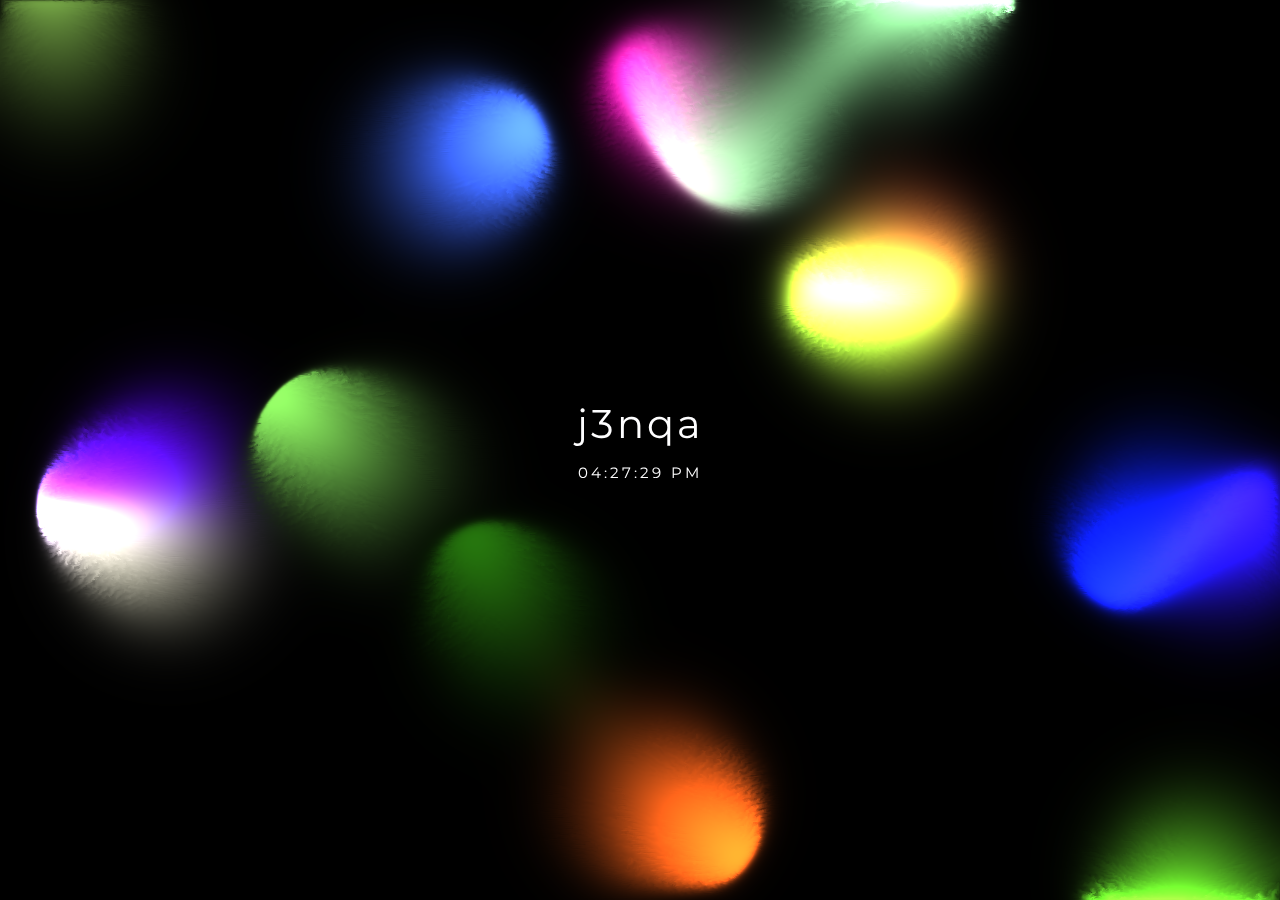
==== index.html @ 304fa9c6 "j3" ====
<html>
<head>
	<meta charset="UTF-8" />

	<link rel="stylesheet" href="https://use.fontawesome.com/releases/v5.2.0/css/all.css" integrity="sha384-hWVjflwFxL6sNzntih27bfxkr27PmbbK/iSvJ+a4+0owXq79v+lsFkW54bOGbiDQ" crossorigin="anonymous">
	<link href="assets/style.css" rel="stylesheet">
	<link rel="icon" href="favicon.ico" type="image/x-icon">

	<title>x</title>
	
	<meta name="mobile-web-app-capable" content="yes">
	<meta name="viewport" content="width=device-width, initial-scale=1.0, maximum-scale=1.0, user-scalable=0">

</head>
<body oncontextmenu="return false;" unselectable="on" onselectstart="return false;">

	<canvas onclick="play();"></canvas>

	<audio id="audio" preload="" autoplay loop>
		<source type="audio/mp3" src="https://air.radiorecord.ru:805/gold_320">
	</audio>

	<div class="center">
		<center>
						<p><a href="https://vk.com/xtcry">j3nqa</a></p>

			<div style="letter-spacing: 3;font-size: 15;">
				<div id="center">
					<div>
						
						<center class="mblockT">
							<div id="clockDisplay" class="clockStyle">23:59:59 j3nqa</div>
						</center>

					</div>

				</div>
			</div>
					<br>
			<a id="pp" style="cursor: pointer; letter-spacing: 2px; font-size: 16px;" onclick="pVid();">
				<i class="fas fa-music"></i>
			</a>
			<a href="https://vk.com/id124467110" style="cursor: pointer; letter-spacing: 2px; font-size: 16px;">
				<i class="fab fa-vk"></i>
			</a>
			<a href="https://github.com/ojenya" style="cursor: pointer; letter-spacing: 2px; font-size: 16px;">
				<i class="fab fa-github"></i>
			</a>
		</center>
	</div>

	<script src="assets/index.js" type="text/javascript"></script>
	<script src="assets/main.js" type="text/javascript"></script>
	<!-- Yandex.Metrika counter -->
<script type="text/javascript" >
   (function(m,e,t,r,i,k,a){m[i]=m[i]||function(){(m[i].a=m[i].a||[]).push(arguments)};
   m[i].l=1*new Date();k=e.createElement(t),a=e.getElementsByTagName(t)[0],k.async=1,k.src=r,a.parentNode.insertBefore(k,a)})
   (window, document, "script", "https://mc.yandex.ru/metrika/tag.js", "ym");

   ym(55735864, "init", {
        clickmap:true,
        trackLinks:true,
        accurateTrackBounce:true,
        webvisor:true
   });
</script>
<noscript><div><img src="https://mc.yandex.ru/watch/55735864" style="position:absolute; left:-9999px;" alt="" /></div></noscript>
<!-- /Yandex.Metrika counter -->
</body>
</html>
---- assets/style.css ----
@import url('https://fonts.googleapis.com/css?family=Montserrat');

html,
body {
	overflow: hidden;
	color: #fefeff;
}
body {
	margin: 0;
	position: absolute;
	width: 100%;
	height: 100%;

	-webkit-user-select: none;
	-moz-user-select: none;
	-ms-user-select: none;
	-o-user-select: none;
	user-select: none;
}

a {
	color: inherit;
	text-decoration: none !important;
}

.mblockT {
	margin-top: 15px;
}
.mblockS {
	margin-right: 10px;
	margin-left: 10px;
}
.center {
	font-family: 'Montserrat', sans-serif;
	position: fixed;
	/* or absolute */
	top: 50%;
	left: 50%;
	/* bring your own prefixes */
	transform: translate(-50%, -50%);
	animation: fadein 3s;
	-moz-animation: fadein 3s;
	/* Firefox */
	-webkit-animation: fadein 3s;
	/* Safari and Chrome */
	-o-animation: fadein 3s;
	/* Opera */
}
.brand {
	font-family: 'Montserrat', sans-serif;
	position: fixed;
	/* or absolute */
	top: 90%;
	left: 50%;
	/* bring your own prefixes */
	transform: translate(-50%, -50%);
	animation: fadein 3s;
	-moz-animation: fadein 3s;
	/* Firefox */
	-webkit-animation: fadein 3s;
	/* Safari and Chrome */
	-o-animation: fadein 3s;
	/* Opera */
}
@keyframes fadein {
	from {
		opacity: 0;
	}
	to {
		opacity: 1;
	}
}
@-moz-keyframes fadein {
	/* Firefox */
	from {
		opacity: 0;
	}
	to {
		opacity: 1;
	}
}
@-webkit-keyframes fadein {
	/* Safari and Chrome */
	from {
		opacity: 0;
	}
	to {
		opacity: 1;
	}
}
@-o-keyframes fadein {
	/* Opera */
	from {
		opacity: 0;
	}
	to {
		opacity: 1;
	}
}

canvas {
	width: 100%;
	height: 100%;
	z-index: -999999999;
}

p {
	font-size: 40px;
	margin: 0;
	letter-spacing: 3px;
}

@media only screen and (max-device-width: 480px) {
	p {
		font-size: 220%;
	}
}
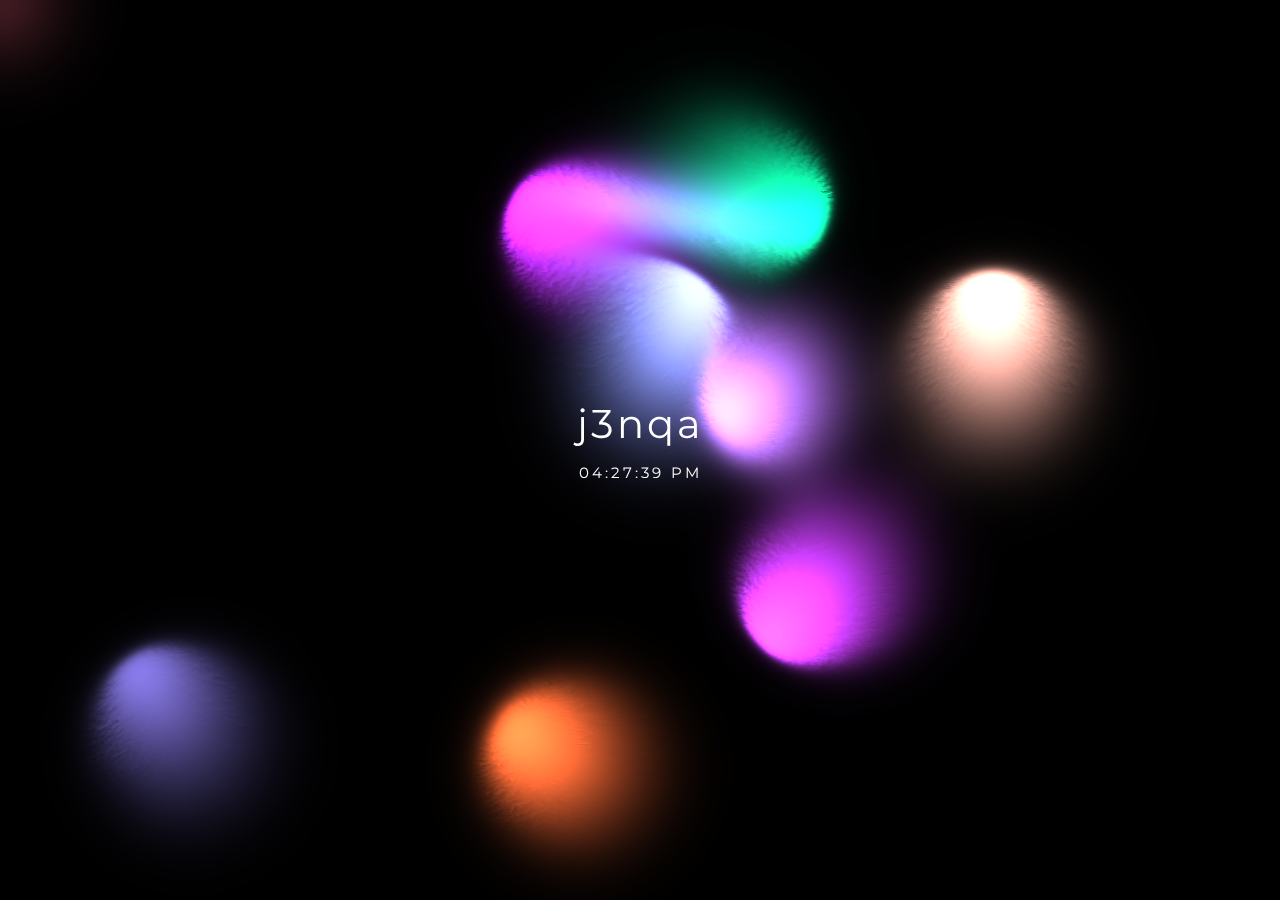
==== commit 654ae55c: "Update index.html" ====
--- a/index.html
+++ b/index.html
@@ -22,7 +22,7 @@
 
 	<div class="center">
 		<center>
-						<p><a href="https://vk.com/xtcry">j3nqa</a></p>
+						<p><a href="https://vk.com/шв124467110">j3nqa</a></p>
 
 			<div style="letter-spacing: 3;font-size: 15;">
 				<div id="center">
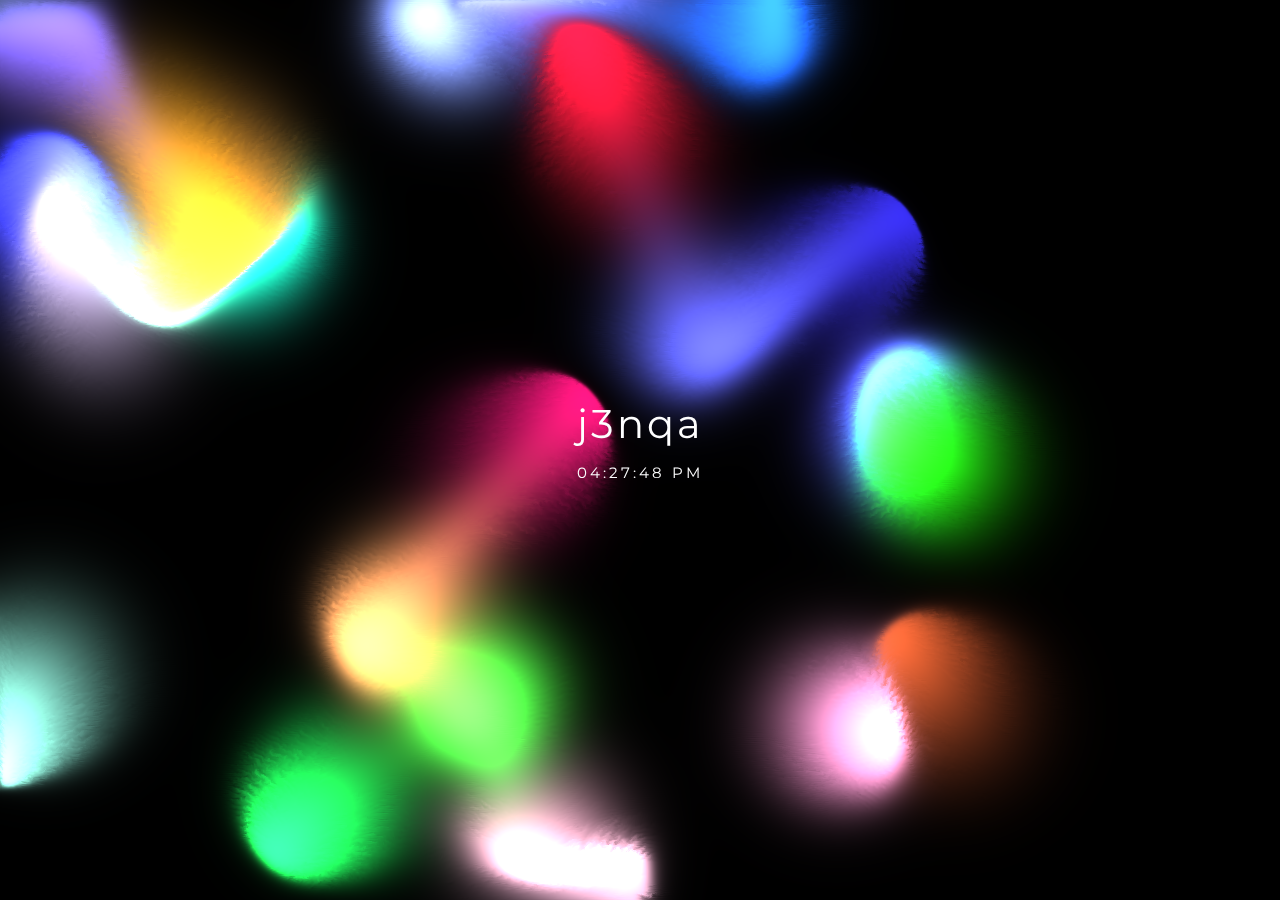
==== commit 8eb4c499: "Update index.html" ====
--- a/index.html
+++ b/index.html
@@ -22,7 +22,7 @@
 
 	<div class="center">
 		<center>
-						<p><a href="https://vk.com/шв124467110">j3nqa</a></p>
+						<p><a href="https://vk.com/id124467110">j3nqa</a></p>
 
 			<div style="letter-spacing: 3;font-size: 15;">
 				<div id="center">
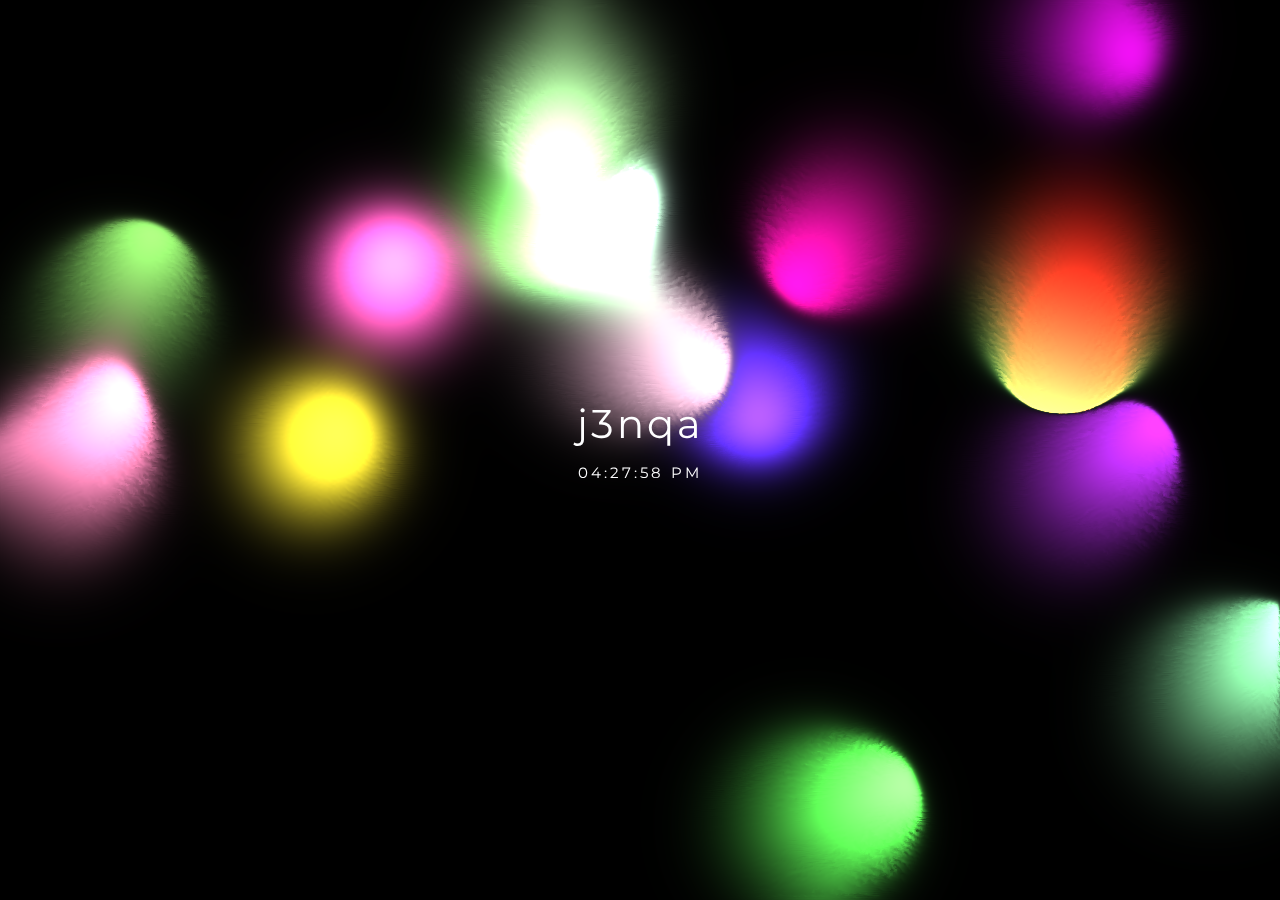
==== commit e36844b4: "Update index.html" ====
--- a/index.html
+++ b/index.html
@@ -22,7 +22,7 @@
 
 	<div class="center">
 		<center>
-						<p><a href="https://vk.com/id124467110">j3nqa</a></p>
+						<p><a>j3nqa</a></p>
 
 			<div style="letter-spacing: 3;font-size: 15;">
 				<div id="center">
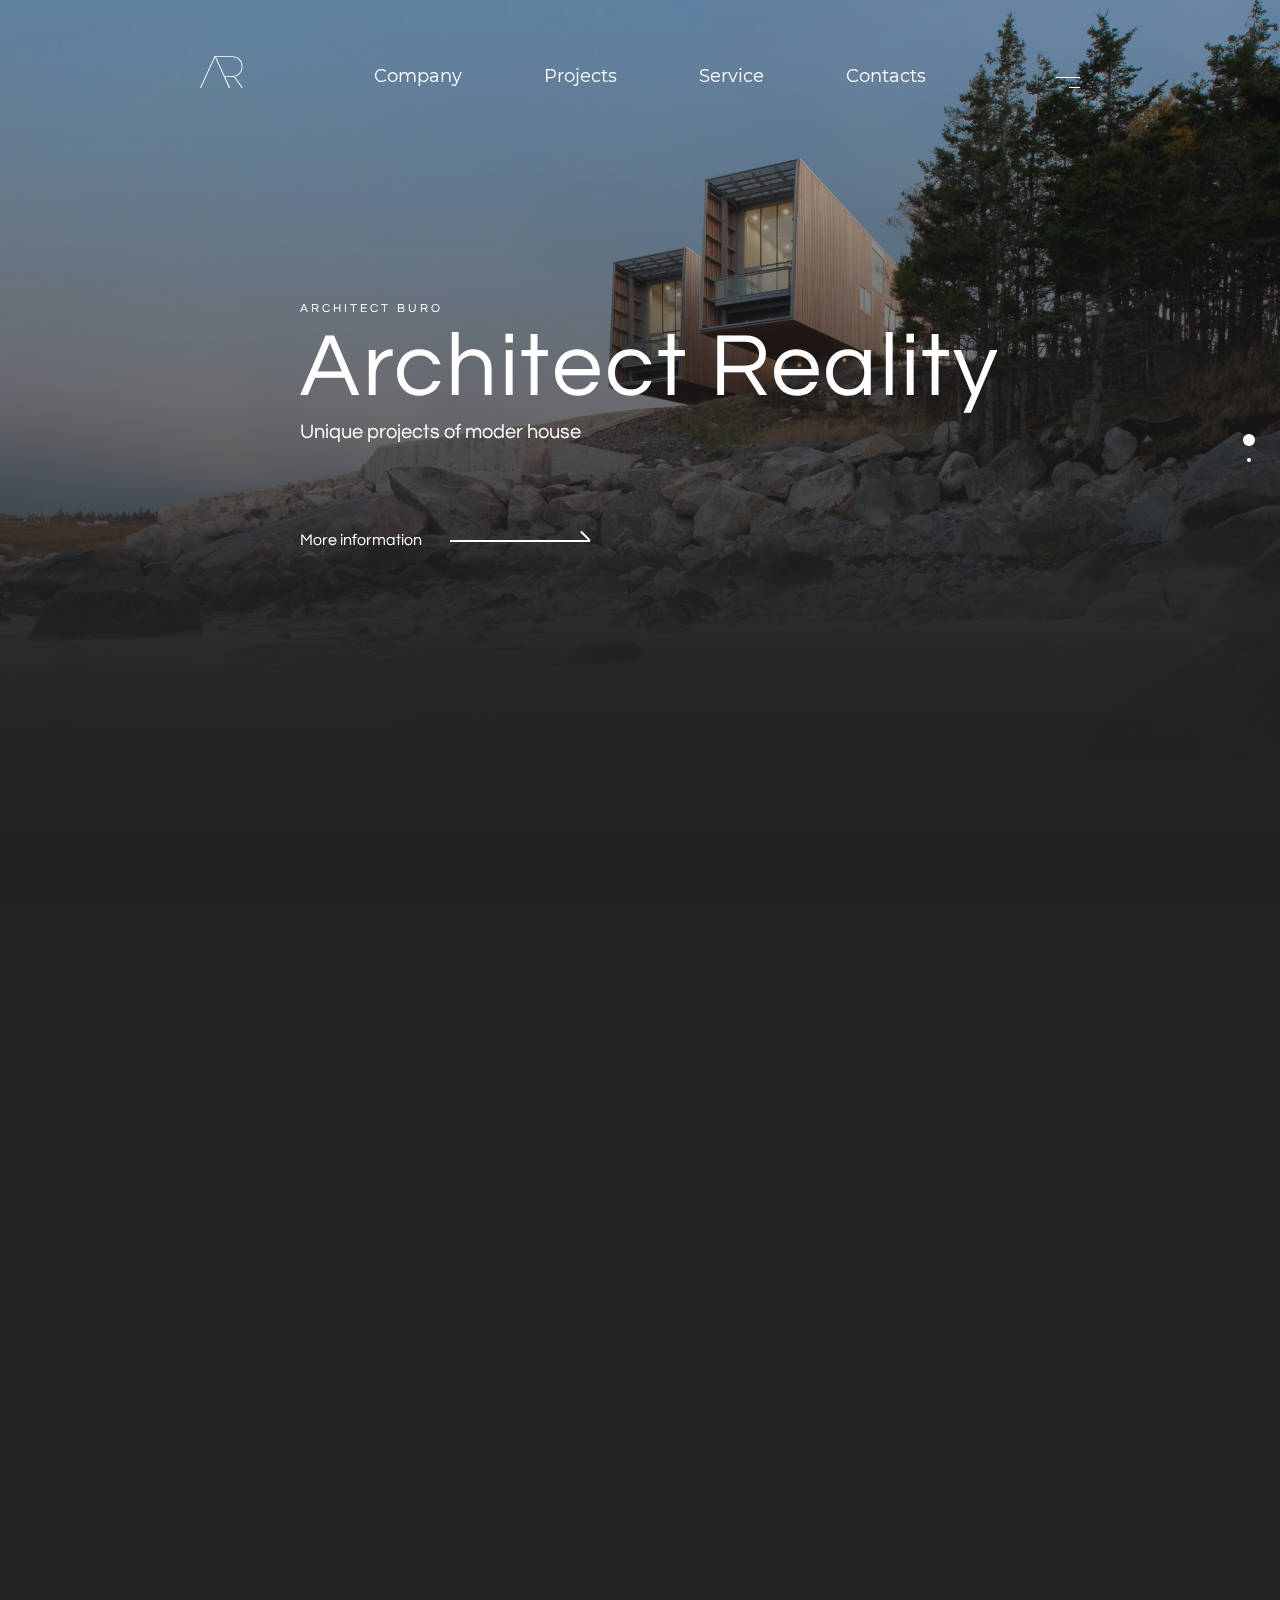
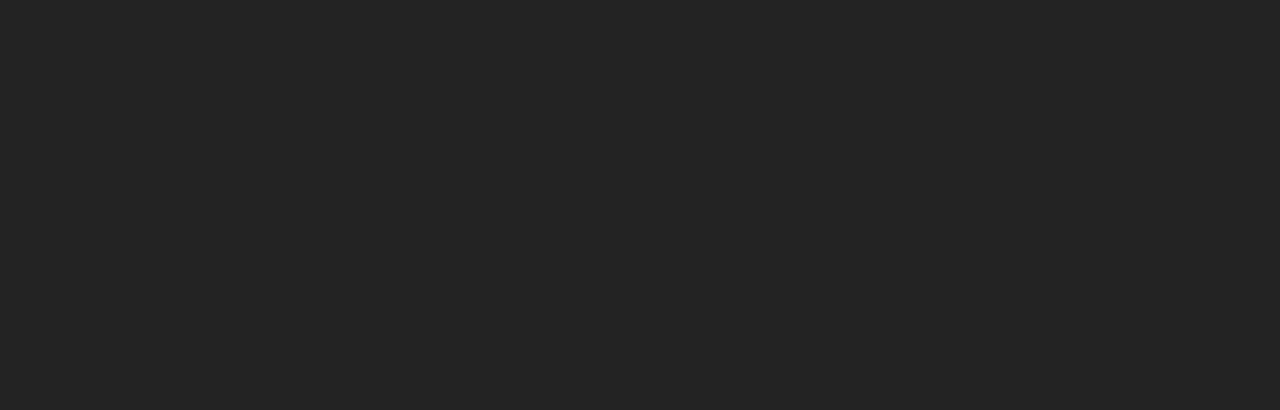
==== commit 5da4f1a9: "fix animations and media" ====
--- a/index.html
+++ b/index.html
@@ -1,70 +1,141 @@
-<html>
+<!DOCTYPE html>
+<html lang="en">
+
 <head>
-	<meta charset="UTF-8" />
+    <meta charset="UTF-8">
+    <meta name="viewport" content="width=device-width, initial-scale=1.0">
+    <meta http-equiv="X-UA-Compatible" content="ie=edge">
+    <title>Architect Reality</title>
+    <link rel="stylesheet" href="./css/style.css">
+    <link rel="stylesheet" href="./css/fullpage.css">
+    <script type="text/javascript" src="https://code.jquery.com/jquery-3.4.1.min.js"></script>
+    <script type="text/javascript" src="./libs/fullpage.js"></script>
+    <script type="text/javascript" src="./libs/rellax.min.js"></script>
+    <script type="text/javascript" src="./libs/rellax.js"></script>
+    <script type="text/javascript" src="./script/animation.js"></script>
 
-	<link rel="stylesheet" href="https://use.fontawesome.com/releases/v5.2.0/css/all.css" integrity="sha384-hWVjflwFxL6sNzntih27bfxkr27PmbbK/iSvJ+a4+0owXq79v+lsFkW54bOGbiDQ" crossorigin="anonymous">
-	<link href="assets/style.css" rel="stylesheet">
-	<link rel="icon" href="favicon.ico" type="image/x-icon">
-
-	<title>x</title>
-	
-	<meta name="mobile-web-app-capable" content="yes">
-	<meta name="viewport" content="width=device-width, initial-scale=1.0, maximum-scale=1.0, user-scalable=0">
 
 </head>
-<body oncontextmenu="return false;" unselectable="on" onselectstart="return false;">
 
-	<canvas onclick="play();"></canvas>
+<body>
+    <header class="header">
+        <div class="wrapper">
+            <div class="header__wrapper">
 
-	<audio id="audio" preload="" autoplay loop>
-		<source type="audio/mp3" src="https://air.radiorecord.ru:805/gold_320">
-	</audio>
 
-	<div class="center">
-		<center>
-						<p><a>j3nqa</a></p>
+                <div class="header__logo">
+                    <a href="/" class="header__logo-link">
+                        <img src="./img/svg/ar-logo.svg" alt="Architect Reality" class="header__logo-pic">
+                    </a>
+                </div>
 
-			<div style="letter-spacing: 3;font-size: 15;">
-				<div id="center">
-					<div>
-						
-						<center class="mblockT">
-							<div id="clockDisplay" class="clockStyle">23:59:59 j3nqa</div>
-						</center>
 
-					</div>
+                <nav class="header__nav">
+                    <ul class="header__list">
+                        <li class="header__item">
+                            <a href="#!" class="header__link">
+                                Company
+                            </a>
+                        </li>
+                        <li class="header__item">
+                            <a href="#!" class="header__link">
+                                Projects
+                            </a>
+                        </li>
+                        <li class="header__item">
+                            <a href="#!" class="header__link">
+                                Service
+                            </a>
+                        </li>
+                        <li class="header__item">
+                            <a href="#!" class="header__link">
+                                Contacts
+                            </a>
+                        </li>
 
-				</div>
-			</div>
-					<br>
-			<a id="pp" style="cursor: pointer; letter-spacing: 2px; font-size: 16px;" onclick="pVid();">
-				<i class="fas fa-music"></i>
-			</a>
-			<a href="https://vk.com/id124467110" style="cursor: pointer; letter-spacing: 2px; font-size: 16px;">
-				<i class="fab fa-vk"></i>
-			</a>
-			<a href="https://github.com/ojenya" style="cursor: pointer; letter-spacing: 2px; font-size: 16px;">
-				<i class="fab fa-github"></i>
-			</a>
-		</center>
-	</div>
 
-	<script src="assets/index.js" type="text/javascript"></script>
-	<script src="assets/main.js" type="text/javascript"></script>
-	<!-- Yandex.Metrika counter -->
-<script type="text/javascript" >
-   (function(m,e,t,r,i,k,a){m[i]=m[i]||function(){(m[i].a=m[i].a||[]).push(arguments)};
-   m[i].l=1*new Date();k=e.createElement(t),a=e.getElementsByTagName(t)[0],k.async=1,k.src=r,a.parentNode.insertBefore(k,a)})
-   (window, document, "script", "https://mc.yandex.ru/metrika/tag.js", "ym");
+                    </ul>
+                </nav>
+                <div class="header__lines">
+                    <a href="#!" class="header__lines-items">
+                        <div class="header__lines-item1">
 
-   ym(55735864, "init", {
-        clickmap:true,
-        trackLinks:true,
-        accurateTrackBounce:true,
-        webvisor:true
-   });
-</script>
-<noscript><div><img src="https://mc.yandex.ru/watch/55735864" style="position:absolute; left:-9999px;" alt="" /></div></noscript>
-<!-- /Yandex.Metrika counter -->
+                        </div>
+                        <div class="header__lines-item2">
+
+                        </div>
+                    </a>
+                </div>
+            </div>
+        </div>
+    </header>
+
+    <main class="main" id="fullpage">
+
+
+        <section class="intro section" id="intro">
+
+
+            <div class="bg rellax" data-rellax-speed="0"></div>
+            <div class="linear-bg0 rellax" data-rellax-speed="-2.5"></div>
+            <div class="linear-bg2 rellax" data-rellax-speed="1"></div>
+            <div class="linear-bg rellax" data-rellax-speed="4.5"></div>
+            <div class="linear-bg4 rellax" data-rellax-speed="4.5"></div>
+
+            <div class="intro wrapper">
+                <p class="intro__title-tag">Architect buro</p>
+                <h1 class="intro__title">Architect Reality</h1>
+                <p class="intro__title-subtitle">
+                    Unique projects of moder house
+                </p>
+                <div class="intro__title-more_arrow"></div>
+                <div class="intro__title-more_arrow_2"></div>
+                <div class="intro__title-more">
+                    <p>More information</p>
+                </div>
+            </div>
+            </div>
+
+        </section>
+
+
+        <section class="about section" id="about">
+            <div class="about__title-wrap">
+                <div class="about__title-tag">History of company</div>
+                <div class="about__title">About us</div>
+                <div id="1" class="about__title-content ">Lorem ipsum dolor sit amet consectetur adipisicing elit. Eos esse ea, voluptatibus praesentium temporibus voluptatem asperiores natus, omnis cupiditate odit perspiciatis, sit laudantium? Ratione praesentium et, doloremque eum rem sint!
+                </div>
+                <div class="about__title-more_arrow">
+                    <a href="#!" content=""></a>
+                </div>
+                <div class="about__title-more_arrow_2">
+                    <a href="#!" content=""></a>
+                </div>
+                <div class="about__title-subtitle"><a href="#!">Project</a> </div>
+                <div class="about__title-img"></div>
+            </div>
+        </section>
+
+
+    </main>
+
+
+    <!-- <footer>
+
+        Copyright
+
+    </footer> -->
+
+    <script>
+        new fullpage('#fullpage', {
+            anchors: ['slide1', 'slide2'],
+            scrollingSpeed: 1800,
+            navigation: true,
+            fadingEffect: true,
+            fadingEffect: 'sections'
+        });
+    </script>
+
 </body>
+
 </html>--- a/css/style.css
+++ b/css/style.css
@@ -0,0 +1,1140 @@
+/* http://meyerweb.com/eric/tools/css/reset/
+   v2.0-modified | 20110126
+   License: none (public domain)
+*/
+
+html,
+body,
+div,
+span,
+applet,
+object,
+iframe,
+h1,
+h2,
+h3,
+h4,
+h5,
+h6,
+p,
+blockquote,
+pre,
+a,
+abbr,
+acronym,
+address,
+big,
+cite,
+code,
+del,
+dfn,
+em,
+img,
+ins,
+kbd,
+q,
+s,
+samp,
+small,
+strike,
+strong,
+sub,
+sup,
+tt,
+var,
+b,
+u,
+i,
+center,
+dl,
+dt,
+dd,
+ol,
+ul,
+li,
+fieldset,
+form,
+label,
+legend,
+table,
+caption,
+tbody,
+tfoot,
+thead,
+tr,
+th,
+td,
+article,
+aside,
+canvas,
+details,
+embed,
+figure,
+figcaption,
+footer,
+header,
+hgroup,
+menu,
+nav,
+output,
+ruby,
+section,
+summary,
+time,
+mark,
+audio,
+video {
+    margin: 0;
+    padding: 0;
+    border: 0;
+    font-size: 100%;
+    font: inherit;
+    vertical-align: baseline;
+}
+
+
+/* make sure to set some focus styles for accessibility */
+
+:focus {
+    outline: 0;
+}
+
+
+/* HTML5 display-role reset for older browsers */
+
+article,
+aside,
+details,
+figcaption,
+figure,
+footer,
+header,
+hgroup,
+menu,
+nav,
+section {
+    display: block;
+}
+
+body {
+    line-height: 1;
+}
+
+ol,
+ul {
+    list-style: none;
+}
+
+blockquote,
+q {
+    quotes: none;
+}
+
+blockquote:before,
+blockquote:after,
+q:before,
+q:after {
+    content: '';
+    content: none;
+}
+
+table {
+    border-collapse: collapse;
+    border-spacing: 0;
+}
+
+input[type=search]::-webkit-search-cancel-button,
+input[type=search]::-webkit-search-decoration,
+input[type=search]::-webkit-search-results-button,
+input[type=search]::-webkit-search-results-decoration {
+    -webkit-appearance: none;
+    -moz-appearance: none;
+}
+
+input[type=search] {
+    -webkit-appearance: none;
+    -moz-appearance: none;
+    -webkit-box-sizing: content-box;
+    -moz-box-sizing: content-box;
+    box-sizing: content-box;
+}
+
+textarea {
+    overflow: auto;
+    vertical-align: top;
+    resize: vertical;
+}
+
+
+/**
+ * Correct `inline-block` display not defined in IE 6/7/8/9 and Firefox 3.
+ */
+
+audio,
+canvas,
+video {
+    display: inline-block;
+    *display: inline;
+    *zoom: 1;
+    max-width: 100%;
+}
+
+
+/**
+ * Prevent modern browsers from displaying `audio` without controls.
+ * Remove excess height in iOS 5 devices.
+ */
+
+audio:not([controls]) {
+    display: none;
+    height: 0;
+}
+
+
+/**
+ * Address styling not present in IE 7/8/9, Firefox 3, and Safari 4.
+ * Known issue: no IE 6 support.
+ */
+
+[hidden] {
+    display: none;
+}
+
+
+/**
+ * 1. Correct text resizing oddly in IE 6/7 when body `font-size` is set using
+ *    `em` units.
+ * 2. Prevent iOS text size adjust after orientation change, without disabling
+ *    user zoom.
+ */
+
+html {
+    font-size: 100%;
+    /* 1 */
+    -webkit-text-size-adjust: 100%;
+    /* 2 */
+    -ms-text-size-adjust: 100%;
+    /* 2 */
+}
+
+
+/**
+ * Address `outline` inconsistency between Chrome and other browsers.
+ */
+
+a:focus {
+    outline: thin dotted;
+}
+
+
+/**
+ * Improve readability when focused and also mouse hovered in all browsers.
+ */
+
+a:active,
+a:hover {
+    outline: 0;
+}
+
+
+/**
+ * 1. Remove border when inside `a` element in IE 6/7/8/9 and Firefox 3.
+ * 2. Improve image quality when scaled in IE 7.
+ */
+
+img {
+    border: 0;
+    /* 1 */
+    -ms-interpolation-mode: bicubic;
+    /* 2 */
+}
+
+
+/**
+ * Address margin not present in IE 6/7/8/9, Safari 5, and Opera 11.
+ */
+
+figure {
+    margin: 0;
+}
+
+
+/**
+ * Correct margin displayed oddly in IE 6/7.
+ */
+
+form {
+    margin: 0;
+}
+
+
+/**
+ * Define consistent border, margin, and padding.
+ */
+
+fieldset {
+    border: 1px solid #c0c0c0;
+    margin: 0 2px;
+    padding: 0.35em 0.625em 0.75em;
+}
+
+
+/**
+ * 1. Correct color not being inherited in IE 6/7/8/9.
+ * 2. Correct text not wrapping in Firefox 3.
+ * 3. Correct alignment displayed oddly in IE 6/7.
+ */
+
+legend {
+    border: 0;
+    /* 1 */
+    padding: 0;
+    white-space: normal;
+    /* 2 */
+    *margin-left: -7px;
+    /* 3 */
+}
+
+
+/**
+ * 1. Correct font size not being inherited in all browsers.
+ * 2. Address margins set differently in IE 6/7, Firefox 3+, Safari 5,
+ *    and Chrome.
+ * 3. Improve appearance and consistency in all browsers.
+ */
+
+button,
+input,
+select,
+textarea {
+    font-size: 100%;
+    /* 1 */
+    margin: 0;
+    /* 2 */
+    vertical-align: baseline;
+    /* 3 */
+    *vertical-align: middle;
+    /* 3 */
+}
+
+
+/**
+ * Address Firefox 3+ setting `line-height` on `input` using `!important` in
+ * the UA stylesheet.
+ */
+
+button,
+input {
+    line-height: normal;
+}
+
+
+/**
+ * Address inconsistent `text-transform` inheritance for `button` and `select`.
+ * All other form control elements do not inherit `text-transform` values.
+ * Correct `button` style inheritance in Chrome, Safari 5+, and IE 6+.
+ * Correct `select` style inheritance in Firefox 4+ and Opera.
+ */
+
+button,
+select {
+    text-transform: none;
+}
+
+
+/**
+ * 1. Avoid the WebKit bug in Android 4.0.* where (2) destroys native `audio`
+ *    and `video` controls.
+ * 2. Correct inability to style clickable `input` types in iOS.
+ * 3. Improve usability and consistency of cursor style between image-type
+ *    `input` and others.
+ * 4. Remove inner spacing in IE 7 without affecting normal text inputs.
+ *    Known issue: inner spacing remains in IE 6.
+ */
+
+button,
+html input[type="button"],
+
+/* 1 */
+
+input[type="reset"],
+input[type="submit"] {
+    -webkit-appearance: button;
+    /* 2 */
+    cursor: pointer;
+    /* 3 */
+    *overflow: visible;
+    /* 4 */
+}
+
+
+/**
+ * Re-set default cursor for disabled elements.
+ */
+
+button[disabled],
+html input[disabled] {
+    cursor: default;
+}
+
+
+/**
+ * 1. Address box sizing set to content-box in IE 8/9.
+ * 2. Remove excess padding in IE 8/9.
+ * 3. Remove excess padding in IE 7.
+ *    Known issue: excess padding remains in IE 6.
+ */
+
+input[type="checkbox"],
+input[type="radio"] {
+    box-sizing: border-box;
+    /* 1 */
+    padding: 0;
+    /* 2 */
+    *height: 13px;
+    /* 3 */
+    *width: 13px;
+    /* 3 */
+}
+
+
+/**
+ * 1. Address `appearance` set to `searchfield` in Safari 5 and Chrome.
+ * 2. Address `box-sizing` set to `border-box` in Safari 5 and Chrome
+ *    (include `-moz` to future-proof).
+ */
+
+input[type="search"] {
+    -webkit-appearance: textfield;
+    /* 1 */
+    -moz-box-sizing: content-box;
+    -webkit-box-sizing: content-box;
+    /* 2 */
+    box-sizing: content-box;
+}
+
+
+/**
+ * Remove inner padding and search cancel button in Safari 5 and Chrome
+ * on OS X.
+ */
+
+input[type="search"]::-webkit-search-cancel-button,
+input[type="search"]::-webkit-search-decoration {
+    -webkit-appearance: none;
+}
+
+
+/**
+ * Remove inner padding and border in Firefox 3+.
+ */
+
+button::-moz-focus-inner,
+input::-moz-focus-inner {
+    border: 0;
+    padding: 0;
+}
+
+
+/**
+ * 1. Remove default vertical scrollbar in IE 6/7/8/9.
+ * 2. Improve readability and alignment in all browsers.
+ */
+
+textarea {
+    overflow: auto;
+    /* 1 */
+    vertical-align: top;
+    /* 2 */
+}
+
+
+/**
+ * Remove most spacing between table cells.
+ */
+
+table {
+    border-collapse: collapse;
+    border-spacing: 0;
+}
+
+html,
+button,
+input,
+select,
+textarea {
+    color: #222;
+}
+
+::-moz-selection {
+    background: #b3d4fc;
+    text-shadow: none;
+}
+
+::selection {
+    background: #b3d4fc;
+    text-shadow: none;
+}
+
+img {
+    vertical-align: middle;
+}
+
+fieldset {
+    border: 0;
+    margin: 0;
+    padding: 0;
+}
+
+textarea {
+    resize: vertical;
+}
+
+.chromeframe {
+    margin: 0.2em 0;
+    background: #ccc;
+    color: #000;
+    padding: 0.2em 0;
+}
+
+
+/* montserrat-regular - latin */
+
+@font-face {
+    font-family: 'Montserrat';
+    font-style: normal;
+    font-weight: 400;
+    src: url('../fonts/montserrat-v14-latin-regular.eot');
+    /* IE9 Compat Modes */
+    src: local('Montserrat Regular'), local('Montserrat-Regular'), url('../fonts/montserrat-v14-latin-regular.eot?#iefix') format('embedded-opentype'), /* IE6-IE8 */
+    url('../fonts/montserrat-v14-latin-regular.woff2') format('woff2'), /* Super Modern Browsers */
+    url('../fonts/montserrat-v14-latin-regular.woff') format('woff'), /* Modern Browsers */
+    url('../fonts/montserrat-v14-latin-regular.ttf') format('truetype'), /* Safari, Android, iOS */
+    url('../fonts/montserrat-v14-latin-regular.svg#Montserrat') format('svg');
+    /* Legacy iOS */
+}
+
+
+/* questrial-regular - latin */
+
+@font-face {
+    font-family: 'Questrial';
+    font-style: normal;
+    font-weight: 400;
+    src: url('../fonts/questrial-v9-latin-regular.eot');
+    /* IE9 Compat Modes */
+    src: local('Questrial'), local('Questrial-Regular'), url('../fonts/questrial-v9-latin-regular.eot?#iefix') format('embedded-opentype'), /* IE6-IE8 */
+    url('../fonts/questrial-v9-latin-regular.woff2') format('woff2'), /* Super Modern Browsers */
+    url('../fonts/questrial-v9-latin-regular.woff') format('woff'), /* Modern Browsers */
+    url('../fonts/questrial-v9-latin-regular.ttf') format('truetype'), /* Safari, Android, iOS */
+    url('../fonts/questrial-v9-latin-regular.svg#Questrial') format('svg');
+    /* Legacy iOS */
+}
+
+html {
+    box-sizing: border-box;
+}
+
+*,
+*::before,
+*::after {
+    box-sizing: inherit;
+}
+
+body {
+    overflow-x: hidden;
+    font-family: 'Questrial';
+    font-style: normal;
+    font-size: 16px;
+    line-height: 1.2;
+    font-weight: normal;
+    color: #fff;
+    min-height: 1080px;
+    min-width: 1920px;
+    background-color: #232323;
+}
+
+.main {
+    width: 100vw;
+    height: 100vh;
+    /* width: 1920px;
+    height: 1500px; */
+}
+
+.wrapper {
+    position: relative;
+    padding-left: 200px;
+    padding-right: 200px;
+    margin: 0 auto;
+}
+
+.header {
+    z-index: 100;
+    position: fixed;
+    top: 0;
+    left: 0;
+    width: 100%;
+    transition: .5s;
+}
+
+.header__wrapper {
+    display: flex;
+    flex-wrap: wrap;
+    align-items: flex-end;
+    justify-content: space-between;
+    padding-top: 56px;
+}
+
+.header__list {
+    display: flex;
+    flex-wrap: wrap;
+}
+
+.header__item {
+    margin-right: 82px;
+}
+
+.header__item:last-child {
+    margin-right: 0px;
+}
+
+.header__link {
+    font-family: 'Montserrat';
+    font-size: 18px;
+    line-height: 24px;
+    color: white;
+    text-decoration: none;
+}
+
+.header__lines-item1 {
+    border-bottom: 1px solid white;
+    content: "";
+    height: 10px;
+    width: 24px;
+}
+
+.header__lines-item2 {
+    border-bottom: 1px solid white;
+    content: "";
+    height: 10px;
+    width: 11px;
+    position: relative;
+    left: 13px;
+}
+
+.header__link:hover,
+.header__link:focus,
+.header__link:active {
+    opacity: .75;
+}
+
+a {
+    color: white;
+    text-decoration: none;
+}
+
+a:hover,
+a:focus,
+a:active {
+    opacity: .75;
+}
+
+
+/* header end*/
+
+
+/* intro*/
+
+.bg,
+.linear-bg,
+.linear-bg0,
+.linear-bg2,
+.linear-bg4 {
+    display: inline-block;
+    position: absolute;
+    overflow: hidden;
+    left: 0;
+    right: 0;
+    top: 0;
+    bottom: 0;
+}
+
+.bg {
+    /* Фон */
+    /* top: -18%; */
+    background: url(../img/bg.png) no-repeat;
+    background-size: 100%;
+}
+
+.intro.active .linear-bg0 {
+    top: 0;
+    /* Дом */
+    /* top: -18%; */
+    background: url(../img/intro-bg0.png) no-repeat;
+    background-size: 100%;
+    transition-duration: 1.2s;
+}
+
+.linear-bg0 {
+    /* Дом */
+    /* top: -18%; */
+    background: url(../img/intro-bg0.png) no-repeat;
+    background-size: 100%;
+    top: -240px;
+    transition: 1.4s ease-in-out;
+}
+
+.intro.active .linear-bg {
+    /* Камни */
+    /* top: -18%; */
+    top: 0;
+    background: url(../img/intro-bg.png) no-repeat;
+    background-size: 100%;
+    transition-delay: 0.4s;
+}
+
+.linear-bg {
+    /* Камни */
+    /* top: -18%; */
+    top: -450px;
+    background: url(../img/intro-bg.png) no-repeat;
+    background-size: 100%;
+    transition: 1s ease-in-out;
+}
+
+.intro.active .linear-bg2 {
+    top: 0;
+    /* Камни и деревья */
+    background: url(../img/intro-bg2.png) no-repeat;
+    background-size: 100%;
+    /* top: -18%; */
+    transition-delay: 0.2s;
+}
+
+.linear-bg2 {
+    /* Камни и деревья */
+    top: -350px;
+    background: url(../img/intro-bg2.png) no-repeat;
+    background-size: 100%;
+    transition: 1.2s ease-in-out;
+}
+
+.linear-bg4 {
+    /* Gradient */
+    background: linear-gradient(180deg, #232323 0%, rgba(35, 35, 35, 0.24) 0.01%, #232323 100.15%);
+    background-size: 100%;
+    /* top: -18%; */
+}
+
+.intro {
+    height: 100vh;
+    /* padding-top: 263px; */
+    width: 100vw;
+}
+
+.intro .wrapper {
+    padding-top: 400px;
+    padding-left: 500px;
+}
+
+.intro__title {
+    font-size: 90px;
+    line-height: 100px;
+    color: white;
+    letter-spacing: 0.03em;
+}
+
+.intro__title-subtitle {
+    font-family: 'Questrial';
+    color: white;
+    /* font-weight: 350; */
+    font-size: 20px;
+    line-height: 29px;
+}
+
+.intro__title-tag {
+    font-family: 'Questrial';
+    text-transform: uppercase;
+    color: white;
+    font-size: 12px;
+    line-height: 18px;
+    /* identical to box height */
+    letter-spacing: 0.25em;
+}
+
+.intro__title-more {
+    position: relative;
+    font-family: 'Questrial';
+    font-weight: 350;
+    font-size: 16px;
+    line-height: 24px;
+    margin-top: 81px;
+    text-decoration: none;
+    color: #fff
+}
+
+
+/* intro end*/
+
+
+/* about */
+
+.about__title-wrap {
+    padding-left: 300px;
+    height: 100vh;
+    max-width: 100vw;
+}
+
+.about {
+    position: relative;
+    height: 100vh;
+    padding-top: 300px;
+    padding-left: 200px;
+}
+
+.about__title-tag {
+    font-family: "Questrial";
+    font-style: normal;
+    font-weight: normal;
+    font-size: 12px;
+    line-height: 18px;
+    /* identical to box height */
+    letter-spacing: 0.25em;
+    text-transform: uppercase;
+}
+
+.about__title {
+    font-family: "Montserrat";
+    font-style: normal;
+    font-weight: normal;
+    font-size: 80px;
+    line-height: 98px;
+    padding-bottom: 10px;
+}
+
+.about__title-content {
+    display: block;
+    max-height: 200px;
+    max-width: 433px;
+    font-family: "Questrial";
+    font-style: normal;
+    font-weight: 350;
+    font-size: 20px;
+    line-height: 29px;
+    padding-bottom: 90px;
+}
+
+.about__title-subtitle {
+    font-family: "Questrial";
+    font-style: normal;
+    font-weight: 350;
+    font-size: 16px;
+    line-height: 24px;
+}
+
+.about__title-img {
+    position: absolute;
+    /* top: 1300px; */
+    top: 200px;
+    right: 0;
+    margin-right: 500px;
+    background: url(../img/about-img.png) no-repeat;
+    min-width: 584px;
+    min-height: 544px;
+    /* min-width: 100%;
+    min-height: 100%; */
+}
+
+
+/* about end */
+
+
+/* .about__title-img {
+    -webkit-animation: pulsing 1s;
+    animation: pulsing 1s;
+} */
+
+.intro__dot-item_1,
+.intro__dot-item_2,
+.intro__dot-item_3,
+.intro__dot-item_4,
+.intro__dot-item_5 {
+    position: fixed;
+    width: 4px;
+    height: 4px;
+    background: #FFFFFF;
+    /* left: 1820px; */
+    right: 200px;
+}
+
+.intro__dot-item_1 {
+    top: 287px;
+}
+
+.intro__dot-item_2 {
+    top: 367px;
+}
+
+.intro__dot-item_3 {
+    top: 447px;
+}
+
+.intro__dot-item_4 {
+    top: 527px;
+}
+
+.intro__dot-item_5 {
+    top: 607px;
+}
+
+.intro__title-more_arrow {
+    position: absolute;
+    width: 140px;
+    height: 0px;
+    left: 650px;
+    top: 638px;
+    border: 0.5px solid #FFFFFF;
+}
+
+.intro__title-more_arrow_2 {
+    position: absolute;
+    width: 12.73px;
+    height: 0px;
+    left: 779px;
+    top: 633px;
+    border: 0.5px solid #FFFFFF;
+    transform: rotate(45deg);
+}
+
+.about__title-more_arrow {
+    position: absolute;
+    width: 140px;
+    height: 0px;
+    left: 600px;
+    top: 637px;
+    border: 0.5px solid #FFFFFF;
+}
+
+.about__title-more_arrow_2 {
+    position: absolute;
+    width: 12.73px;
+    height: 0px;
+    left: 729px;
+    top: 633px;
+    border: 0.5px solid #FFFFFF;
+    transform: rotate(45deg);
+}
+
+
+/* .wrapper{
+   
+
+}*/
+
+@keyframes fadein {
+    from {
+        opacity: 0;
+    }
+    to {
+        opacity: 1;
+    }
+}
+
+@keyframes fadeout {
+    from {
+        opacity: 1;
+    }
+    to {
+        opacity: 0;
+    }
+}
+
+@keyframes pulsing {
+    0% {
+        -webkit-transform: scale(0.5, 0.5);
+        transform: scale(0.5, 0.5)
+    }
+    100% {
+        -webkit-transform: scale(1, 1);
+        transform: scale(1, 1);
+    }
+}
+
+@keyframes pulsing_out {
+    0% {
+        -webkit-transform: scale(1, 1);
+        transform: scale(1, 1)
+    }
+    100% {
+        -webkit-transform: scale(0.5, 0.5);
+        transform: scale(0.5, 0.5);
+    }
+}
+
+@media screen and (max-width:1500px) {
+    .intro.active .bg {
+        /* Фон */
+        /* top: -18%; */
+        background: url(../img/bg.png) no-repeat;
+        background-size: 100%;
+        top: 0;
+    }
+    .bg {
+        /* Фон */
+        /* top: -18%; */
+        background: url(../img/bg.png) no-repeat;
+        background-size: 100%;
+        top: -240px;
+        transition: 1.4s ease-in-out;
+    }
+    .intro.active .linear-bg0 {
+        top: 0;
+        /* Дом */
+        /* top: -18%; */
+        background: url(../img/intro-bg0.png) no-repeat;
+        background-size: 100%;
+        transition-duration: 1.2s;
+    }
+    .linear-bg0 {
+        /* Дом */
+        /* top: -18%; */
+        background: url(../img/intro-bg0.png) no-repeat;
+        background-size: 100%;
+        top: -240px;
+        transition: 1.4s ease-in-out;
+    }
+    .intro.active .linear-bg {
+        /* Камни */
+        /* top: -18%; */
+        top: 0;
+        background: url(../img/intro-bg.png) no-repeat;
+        background-size: 100%;
+        transition-delay: 0.4s;
+    }
+    .linear-bg {
+        /* Камни */
+        /* top: -18%; */
+        top: -450px;
+        background: url(../img/intro-bg.png) no-repeat;
+        background-size: 100%;
+        transition: 1s ease-in-out;
+    }
+    .intro.active .linear-bg2 {
+        top: 0;
+        /* Камни и деревья */
+        background: url(../img/intro-bg2.png) no-repeat;
+        background-size: 100%;
+        /* top: -18%; */
+        transition-delay: 0.2s;
+    }
+    .linear-bg2 {
+        /* Камни и деревья */
+        top: -350px;
+        background: url(../img/intro-bg2.png) no-repeat;
+        background-size: 100%;
+        transition: 1.2s ease-in-out;
+    }
+    .linear-bg4 {
+        /* Gradient */
+        background: linear-gradient(180deg, #232323 0%, rgba(35, 35, 35, 0.24) 0.01%, #232323 100.15%);
+        background-size: 100%;
+        /* top: -18%; */
+    }
+    .intro {
+        height: 100vh;
+        /* padding-top: 263px; */
+        width: 100vw;
+    }
+    .intro .wrapper {
+        padding-top: 300px;
+        padding-left: 300px;
+    }
+    .intro__title {
+        font-size: 90px;
+        line-height: 100px;
+        color: white;
+        letter-spacing: 0.03em;
+    }
+    .intro__title-subtitle {
+        font-family: 'Questrial';
+        color: white;
+        /* font-weight: 350; */
+        font-size: 20px;
+        line-height: 29px;
+    }
+    .intro__title-tag {
+        font-family: 'Questrial';
+        text-transform: uppercase;
+        color: white;
+        font-size: 12px;
+        line-height: 18px;
+        /* identical to box height */
+        letter-spacing: 0.25em;
+    }
+    .intro__title-more {
+        position: relative;
+        font-family: 'Questrial';
+        font-weight: 350;
+        font-size: 16px;
+        line-height: 24px;
+        margin-top: 81px;
+        text-decoration: none;
+        color: #fff
+    }
+    .intro__title-more_arrow {
+        position: absolute;
+        width: 140px;
+        height: 0px;
+        left: 450px;
+        top: 540px;
+        border: 0.5px solid #FFFFFF;
+    }
+    .intro__title-more_arrow_2 {
+        position: absolute;
+        width: 12.73px;
+        height: 0px;
+        left: 579px;
+        top: 535px;
+        border: 0.5px solid #FFFFFF;
+        transform: rotate(45deg);
+    }
+    /* intro end*/
+    /* about */
+    .about__title-wrap {
+        padding-left: 200px;
+        height: 100vh;
+        max-width: 100vw;
+    }
+    .about {
+        position: relative;
+        height: 100vh;
+        padding-top: 210px;
+        padding-left: 100px;
+    }
+    .about__title-img {
+        position: absolute;
+        /* top: 1300px; */
+        top: 200px;
+        right: 0;
+        margin-right: 50px;
+        background: url(../img/about-img.png) no-repeat;
+        background-size: 75%;
+    }
+    .about__title-more_arrow {
+        position: absolute;
+        width: 140px;
+        height: 0px;
+        left: 400px;
+        top: 550px;
+        border: 0.5px solid #FFFFFF;
+    }
+    .about__title-more_arrow_2 {
+        position: absolute;
+        width: 12.73px;
+        height: 0px;
+        left: 529px;
+        top: 545px;
+        border: 0.5px solid #FFFFFF;
+        transform: rotate(45deg);
+    }
+}--- a/css/fullpage.css
+++ b/css/fullpage.css
@@ -0,0 +1,236 @@
+/*!
+ * fullPage 3.0.8
+ * https://github.com/alvarotrigo/fullPage.js
+ *
+ * @license GPLv3 for open source use only
+ * or Fullpage Commercial License for commercial use
+ * http://alvarotrigo.com/fullPage/pricing/
+ *
+ * Copyright (C) 2018 http://alvarotrigo.com/fullPage - A project by Alvaro Trigo
+ */
+html.fp-enabled,
+.fp-enabled body {
+    margin: 0;
+    padding: 0;
+    overflow:hidden;
+
+    /*Avoid flicker on slides transitions for mobile phones #336 */
+    -webkit-tap-highlight-color: rgba(0,0,0,0);
+}
+.fp-section {
+    position: relative;
+    -webkit-box-sizing: border-box; /* Safari<=5 Android<=3 */
+    -moz-box-sizing: border-box; /* <=28 */
+    box-sizing: border-box;
+}
+.fp-slide {
+    float: left;
+}
+.fp-slide, .fp-slidesContainer {
+    height: 100%;
+    display: block;
+}
+.fp-slides {
+    z-index:1;
+    height: 100%;
+    overflow: hidden;
+    position: relative;
+    -webkit-transition: all 0.3s ease-out; /* Safari<=6 Android<=4.3 */
+    transition: all 0.3s ease-out;
+}
+.fp-section.fp-table, .fp-slide.fp-table {
+    display: table;
+    table-layout:fixed;
+    width: 100%;
+}
+.fp-tableCell {
+    display: table-cell;
+    vertical-align: middle;
+    width: 100%;
+    height: 100%;
+}
+.fp-slidesContainer {
+    float: left;
+    position: relative;
+}
+.fp-controlArrow {
+    -webkit-user-select: none; /* webkit (safari, chrome) browsers */
+    -moz-user-select: none; /* mozilla browsers */
+    -khtml-user-select: none; /* webkit (konqueror) browsers */
+    -ms-user-select: none; /* IE10+ */
+    position: absolute;
+    z-index: 4;
+    top: 50%;
+    cursor: pointer;
+    width: 0;
+    height: 0;
+    border-style: solid;
+    margin-top: -38px;
+    -webkit-transform: translate3d(0,0,0);
+    -ms-transform: translate3d(0,0,0);
+    transform: translate3d(0,0,0);
+}
+.fp-controlArrow.fp-prev {
+    left: 15px;
+    width: 0;
+    border-width: 38.5px 34px 38.5px 0;
+    border-color: transparent #fff transparent transparent;
+}
+.fp-controlArrow.fp-next {
+    right: 15px;
+    border-width: 38.5px 0 38.5px 34px;
+    border-color: transparent transparent transparent #fff;
+}
+.fp-scrollable {
+    overflow: hidden;
+    position: relative;
+}
+.fp-scroller{
+    overflow: hidden;
+}
+.iScrollIndicator{
+    border: 0 !important;
+}
+.fp-notransition {
+    -webkit-transition: none !important;
+    transition: none !important;
+}
+#fp-nav {
+    position: fixed;
+    z-index: 100;
+    margin-top: -32px;
+    top: 50%;
+    opacity: 1;
+    -webkit-transform: translate3d(0,0,0);
+}
+#fp-nav.fp-right {
+    right: 17px;
+}
+#fp-nav.fp-left {
+    left: 17px;
+}
+.fp-slidesNav{
+    position: absolute;
+    z-index: 4;
+    opacity: 1;
+    -webkit-transform: translate3d(0,0,0);
+    -ms-transform: translate3d(0,0,0);
+    transform: translate3d(0,0,0);
+    left: 0 !important;
+    right: 0;
+    margin: 0 auto !important;
+}
+.fp-slidesNav.fp-bottom {
+    bottom: 17px;
+}
+.fp-slidesNav.fp-top {
+    top: 17px;
+}
+#fp-nav ul,
+.fp-slidesNav ul {
+  margin: 0;
+  padding: 0;
+}
+#fp-nav ul li,
+.fp-slidesNav ul li {
+    display: block;
+    width: 14px;
+    height: 13px;
+    margin: 7px;
+    position:relative;
+}
+.fp-slidesNav ul li {
+    display: inline-block;
+}
+#fp-nav ul li a,
+.fp-slidesNav ul li a {
+    display: block;
+    position: relative;
+    z-index: 1;
+    width: 100%;
+    height: 100%;
+    cursor: pointer;
+    text-decoration: none;
+}
+#fp-nav ul li a.active span,
+.fp-slidesNav ul li a.active span,
+#fp-nav ul li:hover a.active span,
+.fp-slidesNav ul li:hover a.active span{
+    height: 12px;
+    width: 12px;
+    margin: -6px 0 0 -6px;
+    border-radius: 100%;
+ }
+#fp-nav ul li a span,
+.fp-slidesNav ul li a span {
+    border-radius: 50%;
+    position: absolute;
+    z-index: 1;
+    height: 4px;
+    width: 4px;
+    border: 0;
+    background: #fff;
+    left: 50%;
+    top: 50%;
+    margin: -2px 0 0 -2px;
+    -webkit-transition: all 0.1s ease-in-out;
+    -moz-transition: all 0.1s ease-in-out;
+    -o-transition: all 0.1s ease-in-out;
+    transition: all 0.1s ease-in-out;
+}
+#fp-nav ul li:hover a span,
+.fp-slidesNav ul li:hover a span{
+    width: 10px;
+    height: 10px;
+    margin: -5px 0px 0px -5px;
+}
+#fp-nav ul li .fp-tooltip {
+    position: absolute;
+    top: -2px;
+    color: #fff;
+    font-size: 14px;
+    font-family: arial, helvetica, sans-serif;
+    white-space: nowrap;
+    max-width: 220px;
+    overflow: hidden;
+    display: block;
+    opacity: 0;
+    width: 0;
+    cursor: pointer;
+}
+#fp-nav ul li:hover .fp-tooltip,
+#fp-nav.fp-show-active a.active + .fp-tooltip {
+    -webkit-transition: opacity 0.2s ease-in;
+    transition: opacity 0.2s ease-in;
+    width: auto;
+    opacity: 1;
+}
+#fp-nav ul li .fp-tooltip.fp-right {
+    right: 20px;
+}
+#fp-nav ul li .fp-tooltip.fp-left {
+    left: 20px;
+}
+.fp-auto-height.fp-section,
+.fp-auto-height .fp-slide,
+.fp-auto-height .fp-tableCell{
+    height: auto !important;
+}
+
+.fp-responsive .fp-auto-height-responsive.fp-section,
+.fp-responsive .fp-auto-height-responsive .fp-slide,
+.fp-responsive .fp-auto-height-responsive .fp-tableCell {
+    height: auto !important;
+}
+
+/*Only display content to screen readers*/
+.fp-sr-only{
+    position: absolute;
+    width: 1px;
+    height: 1px;
+    padding: 0;
+    overflow: hidden;
+    clip: rect(0, 0, 0, 0);
+    white-space: nowrap;
+    border: 0;
+}